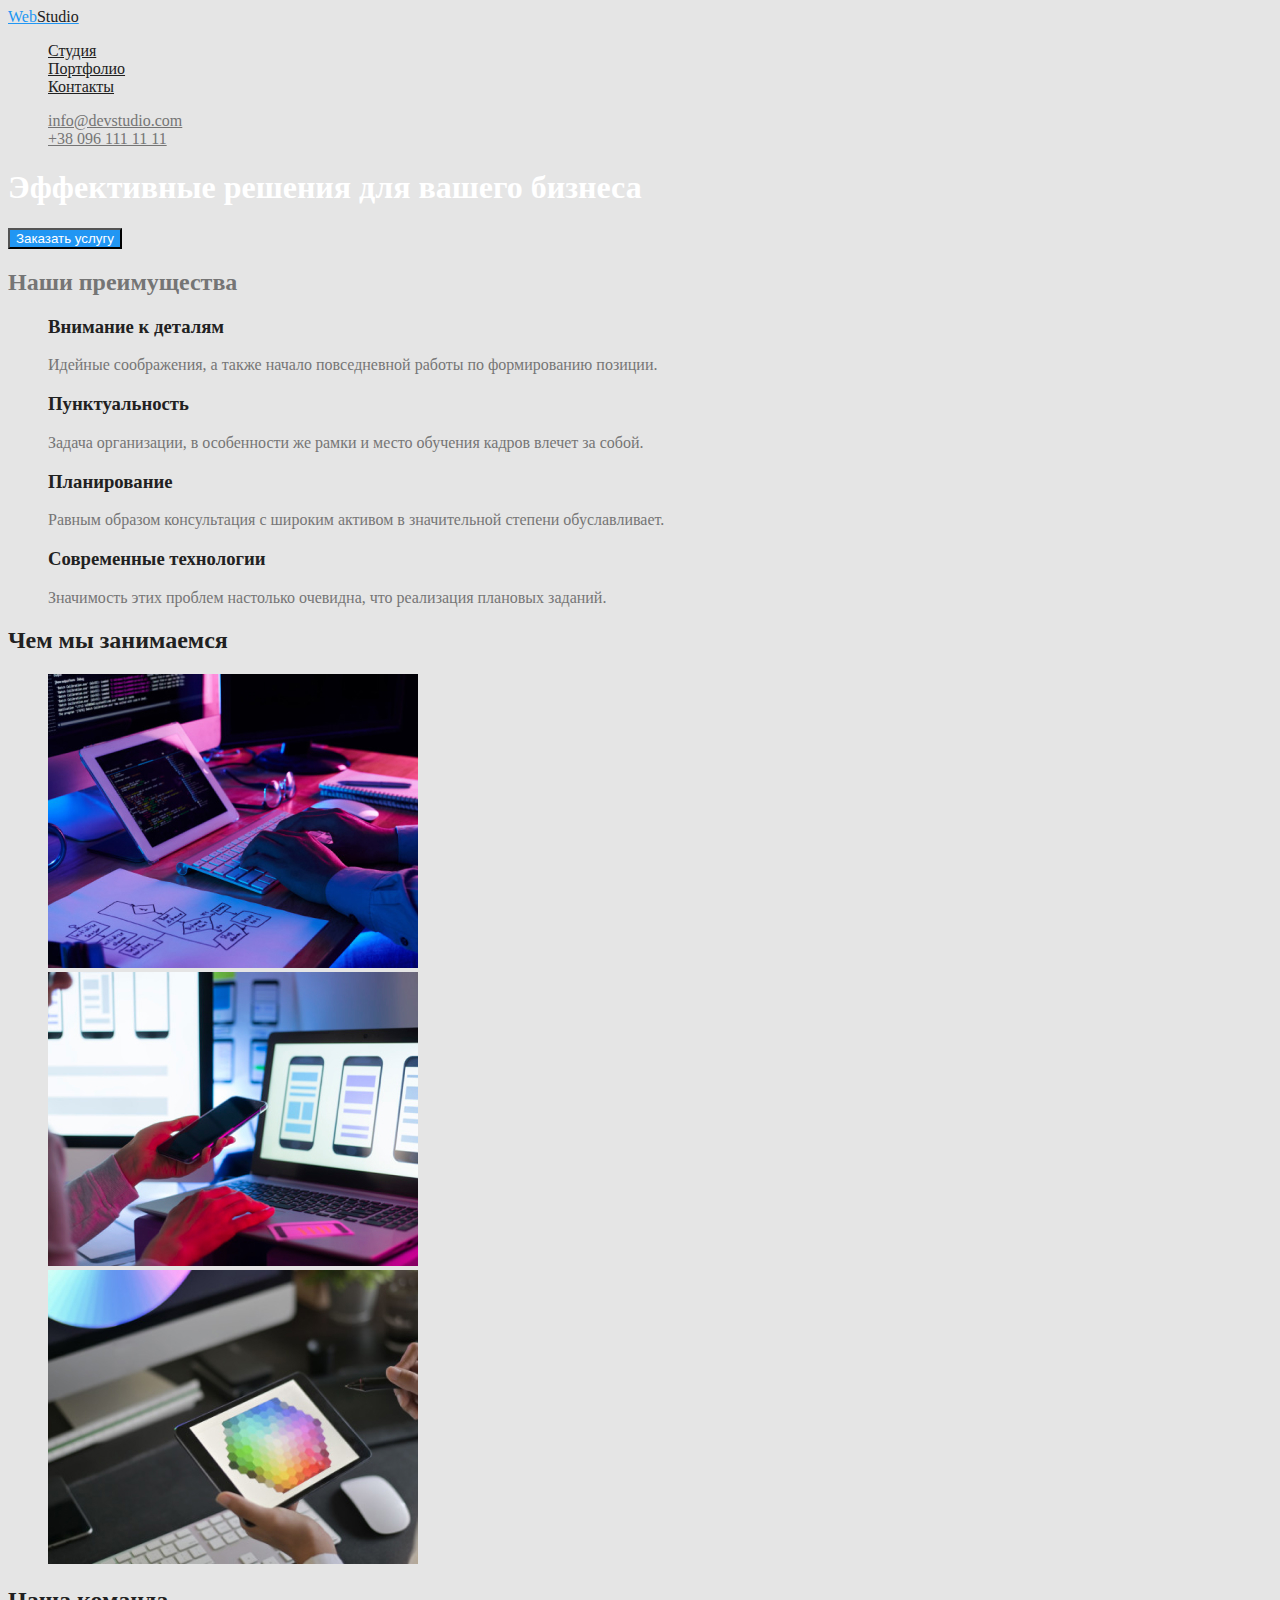
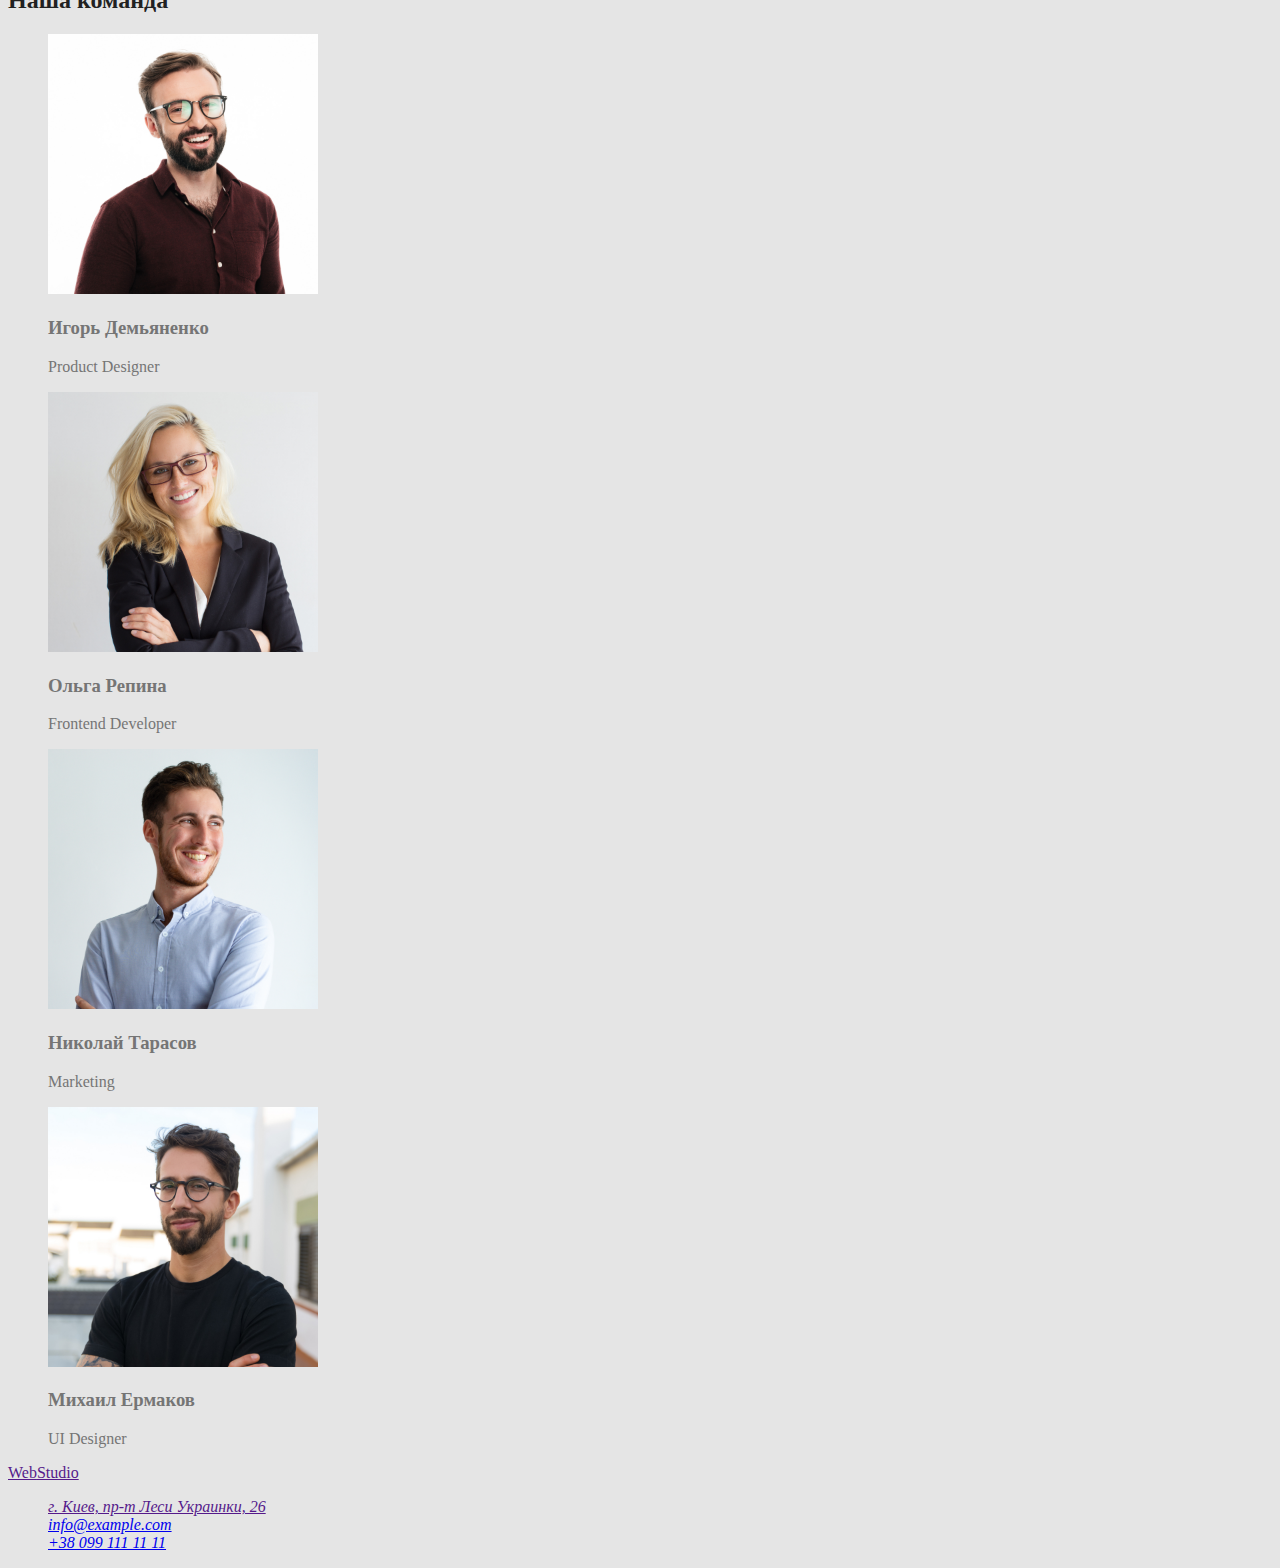
==== index.html @ 307cb0d9 "first commit for hw-2" ====
<!DOCTYPE html>
<html lang="ru">
<head>
    <meta charset="UTF-8">
    <meta http-equiv="X-UA-Compatible" content="IE=edge">
    <meta name="viewport" content="width=device-width, initial-scale=1.0">
    <title>Document</title>
    <link rel="stylesheet" href="./css/styles.css">
</head>
<body>
    <header>
        <nav>
            <a href="" class="logo">
                Web<span>Studio</span>
            </a>
            <ul class="site-nav list"> 
                <li>
                    <a href="">
                        Студия
                    </a>
                </li>
                <li>
                    <a href="./portfolio.html">
                        Портфолио
                    </a>
                </li>
                <li>
                    <a href="">
                        Контакты
                    </a>
                </li>
            </ul>
        </nav>
        <ul class="contacts list" >
            <li>
                <a href="mailto:info@devstudio.com">
                    info@devstudio.com
                </a>
            </li>
            <li>
                <a href="tel:+380961111111">
                    +38 096 111 11 11
                </a>
            </li>
        </ul>  
    </header>
    <main>
        <section class="hero">
            <h1 class="hero-title">
                Эффективные решения для вашего бизнеса
            </h1>
            <button type="button" class="button primary">
                Заказать услугу
            </button>
        </section>
        <section class="section">
            <h2>Наши преимущества</h2>
            <ul class="list">
                <li>
                    <h3 class="section-title">
                        Внимание к деталям
                    </h3>
                    <p>
                        Идейные соображения, а также начало повседневной работы по формированию позиции.
                    </p>    
                </li>
                <li>
                    <h3 class="section-title">
                        Пунктуальность
                    </h3>
                    <p>
                        Задача организации, в особенности же рамки и место обучения кадров влечет за собой.
                    </p>
                </li>
                <li>
                    <h3 class="section-title">
                        Планирование
                    </h3>
                    <p>
                        Равным образом консультация с широким активом в значительной степени обуславливает.
                    </p>
                </li>
                <li>
                    <h3 class="section-title">
                        Современные технологии
                    </h3>
                    <p>
                        Значимость этих проблем настолько очевидна, что реализация плановых заданий.
                    </p>
                </li>
            </ul>
        </section>
        <section class="section">
            <h2 class="section-title">
                Чем мы занимаемся
            </h2>
            <ul class="list">
                <li>
                    <img src="./images/img1.jpg" alt="картинка1" width="370">
                </li>
                <li>
                    <img src="./images/img2.jpg" alt="картинка2" width="370">
                </li>
                <li>
                    <img src="./images/img3.jpg" alt="картинка3" width="370">
                </li>
            </ul>
        </section>
        <section class="section">
            <h2 class="section-title">
                Наша команда
            </h2>
            <ul class="list">
                <li>
                    <img src="./images/img4.jpg" alt="картинка4" width="270">
                    <h3>
                        Игорь Демьяненко
                    </h3>
                    <p>
                        Product Designer
                    </p>
                </li>
                <li>
                    <img src="./images/img5.jpg" alt="картинка5" width="270">
                    <h3>
                        Ольга Репина
                    </h3>
                    <p>
                        Frontend Developer
                    </p>
                </li>
                <li>
                    <img src="./images/img6.jpg" alt="картинка6" width="270">
                    <h3>
                        Николай Тарасов
                    </h3>
                    <p>
                        Marketing
                    </p>
                </li>
                <li>
                    <img src="./images/img7.jpg" alt="картинка7" width="270">
                    <h3>
                        Михаил Ермаков
                    </h3>
                    <p>
                        UI Designer
                    </p>
                </li>
            </ul>
        </section>
    </main>
    <footer>
        <a href="">
            <span>Web</span>Studio
        </a>
        <address>
            <ul class="list">
                <li>
                    <a href="">
                        г. Киев, пр-т Леси Украинки, 26
                    <a>
                </li>
                <li>
                    <a href="mailto:info@example.com">
                        info@example.com
                    </a>
                </li>
                <li>
                    <a href="tel:+380991111111">
                        +38 099 111 11 11
                    </a>
                </li>
        </address>
    </footer>
</body>
</html>
---- css/styles.css ----
/* колір основного тексту #757575 */
/* кдругорядний колір тексту #212121 */
/* background #E5E5E5 */
/* білий #FFFFFF */
/* акцент #2196F3 */
/* колір туксту у футері rgba(255, 255, 255, 0.6) */
/* колір секцій #F5F4FA */
/* колір футера та hero  #2F303A */

:root {
    --primary-text-color: #757575;
    --title-text-color: #212121;
    --accent-color: #2196F3;
    --secondary-text-color: #FFFFFF; 
}

body {
    background-color: #E5E5E5;
    color: var(--primary-text-color);
}

.logo {
    color: #2196F3;
}

.logo > span {
    color: #212121;
}

.list {
    list-style: none;
}

/* site nav */

.site-nav a {
    color: #212121;
}

.site-nav a:hover,
.site-nav a:focus
 {
    color: var(--accent-color);
}

.contacts a {
    color: var(--primary-text-color);
}

.contacts a:hover,
.contacts a:focus {
    color: var(--accent-color);
}


/* hero */

.hero-title {
    color: #FFFFFF;
}

/* section */

.section-title {
    color: var(--title-text-color);
}

/* button */

.button.primary {
    color: var(--secondary-text-color);
    background-color: var(--accent-color);
}
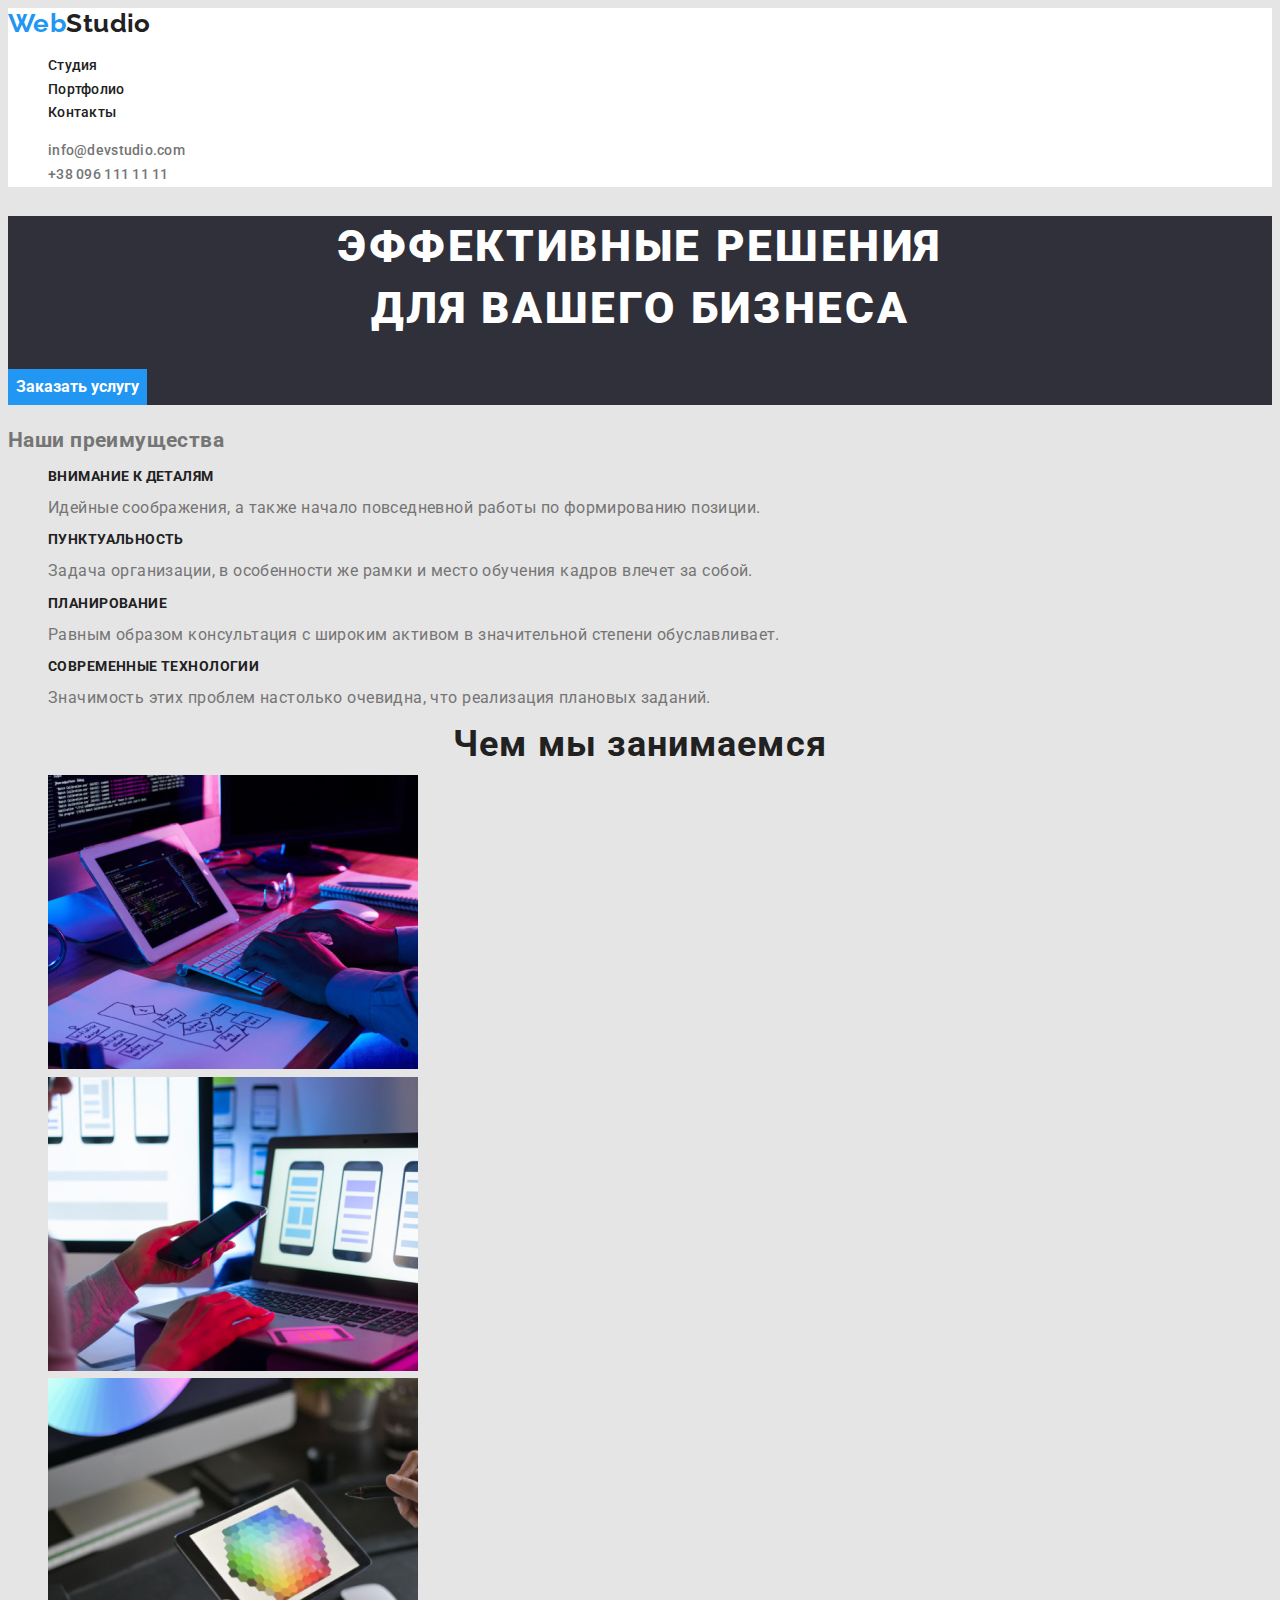
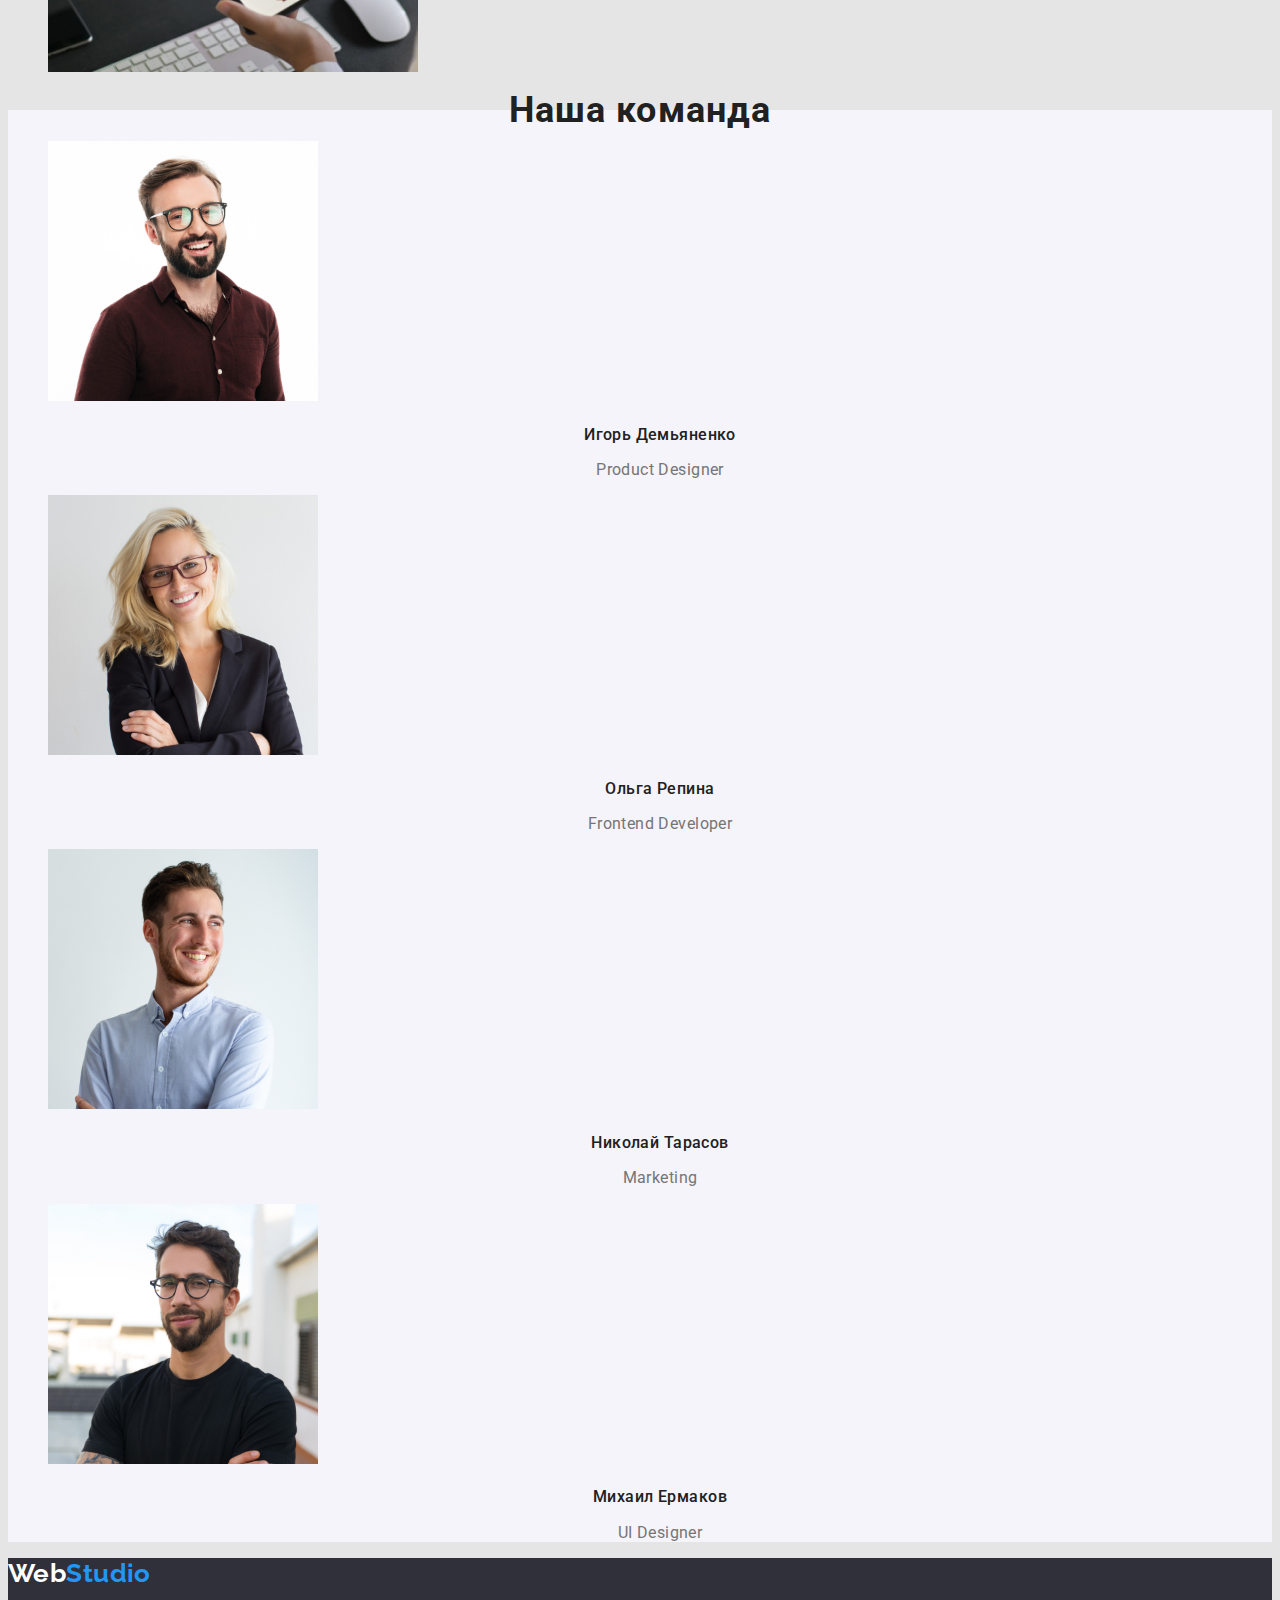
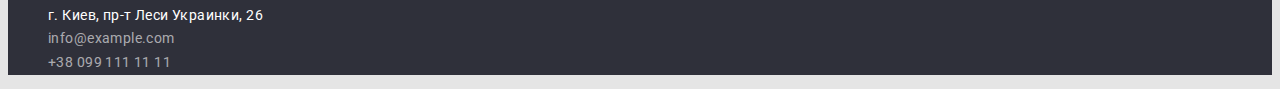
==== commit b21e9b9e: "first commit for hw-2" ====
--- a/index.html
+++ b/index.html
@@ -5,6 +5,7 @@
     <meta http-equiv="X-UA-Compatible" content="IE=edge">
     <meta name="viewport" content="width=device-width, initial-scale=1.0">
     <title>Document</title>
+    <link href="https://fonts.googleapis.com/css2?family=Raleway:wght@700&family=Roboto:wght@400;500;700;900&display=swap" rel="stylesheet">
     <link rel="stylesheet" href="./css/styles.css">
 </head>
 <body>
@@ -15,17 +16,17 @@
             </a>
             <ul class="site-nav list"> 
                 <li>
-                    <a href="">
+                    <a href="" class="link">
                         Студия
                     </a>
                 </li>
                 <li>
-                    <a href="./portfolio.html">
+                    <a href="./portfolio.html" class="link">
                         Портфолио
                     </a>
                 </li>
                 <li>
-                    <a href="">
+                    <a href="" class="link">
                         Контакты
                     </a>
                 </li>
@@ -45,11 +46,11 @@
         </ul>  
     </header>
     <main>
-        <section class="hero">
+        <section class="section hero">
             <h1 class="hero-title">
-                Эффективные решения для вашего бизнеса
+                Эффективные решения <br> для вашего бизнеса
             </h1>
-            <button type="button" class="button primary">
+            <button type="button" class="button secondary">
                 Заказать услугу
             </button>
         </section>
@@ -57,34 +58,34 @@
             <h2>Наши преимущества</h2>
             <ul class="list">
                 <li>
-                    <h3 class="section-title">
+                    <h3 class="benefits-title">
                         Внимание к деталям
                     </h3>
-                    <p>
+                    <p class="portfolio-description">
                         Идейные соображения, а также начало повседневной работы по формированию позиции.
                     </p>    
                 </li>
                 <li>
-                    <h3 class="section-title">
+                    <h3 class="benefits-title">
                         Пунктуальность
                     </h3>
-                    <p>
+                    <p class="portfolio-description">
                         Задача организации, в особенности же рамки и место обучения кадров влечет за собой.
                     </p>
                 </li>
                 <li>
-                    <h3 class="section-title">
+                    <h3 class="benefits-title">
                         Планирование
                     </h3>
-                    <p>
+                    <p class="portfolio-description">
                         Равным образом консультация с широким активом в значительной степени обуславливает.
                     </p>
                 </li>
                 <li>
-                    <h3 class="section-title">
+                    <h3 class="benefits-title">
                         Современные технологии
                     </h3>
-                    <p>
+                    <p class="portfolio-description">
                         Значимость этих проблем настолько очевидна, что реализация плановых заданий.
                     </p>
                 </li>
@@ -106,44 +107,44 @@
                 </li>
             </ul>
         </section>
-        <section class="section">
+        <section class="section team">
             <h2 class="section-title">
                 Наша команда
             </h2>
             <ul class="list">
                 <li>
                     <img src="./images/img4.jpg" alt="картинка4" width="270">
-                    <h3>
+                    <h3 class="team-title">
                         Игорь Демьяненко
                     </h3>
-                    <p>
+                    <p class="team-description">
                         Product Designer
                     </p>
                 </li>
                 <li>
                     <img src="./images/img5.jpg" alt="картинка5" width="270">
-                    <h3>
+                    <h3 class="team-title">
                         Ольга Репина
                     </h3>
-                    <p>
+                    <p class="team-description">
                         Frontend Developer
                     </p>
                 </li>
                 <li>
                     <img src="./images/img6.jpg" alt="картинка6" width="270">
-                    <h3>
+                    <h3 class="team-title">
                         Николай Тарасов
                     </h3>
-                    <p>
+                    <p class="team-description">
                         Marketing
                     </p>
                 </li>
                 <li>
                     <img src="./images/img7.jpg" alt="картинка7" width="270">
-                    <h3>
+                    <h3 class="team-title">
                         Михаил Ермаков
                     </h3>
-                    <p>
+                    <p class="team-description">
                         UI Designer
                     </p>
                 </li>
@@ -151,15 +152,15 @@
         </section>
     </main>
     <footer>
-        <a href="">
+        <a href="" class="logo inverse">
             <span>Web</span>Studio
         </a>
         <address>
-            <ul class="list">
+            <ul class="contacts-footer list">
                 <li>
-                    <a href="">
+                    <a href="" class="address">
                         г. Киев, пр-т Леси Украинки, 26
-                    <a>
+                    </a>
                 </li>
                 <li>
                     <a href="mailto:info@example.com">
--- a/css/styles.css
+++ b/css/styles.css
@@ -1,9 +1,9 @@
 /* колір основного тексту #757575 */
-/* кдругорядний колір тексту #212121 */
+/* колір тексту заголовків #212121 */
 /* background #E5E5E5 */
 /* білий #FFFFFF */
 /* акцент #2196F3 */
-/* колір туксту у футері rgba(255, 255, 255, 0.6) */
+/* колір тексту у футері rgba(255, 255, 255, 0.6) */
 /* колір секцій #F5F4FA */
 /* колір футера та hero  #2F303A */
 
@@ -11,63 +11,236 @@
     --primary-text-color: #757575;
     --title-text-color: #212121;
     --accent-color: #2196F3;
-    --secondary-text-color: #FFFFFF; 
+    --secondary-text-color: #FFFFFF;
+    --hero-bg-color: #2F303A;
+    --primary-bg-color: #E5E5E5;
+    --secondary-bg-color: #F5F4FA;
+    --footer-color: rgba(255, 255, 255, 0.6);
+    --header-color: #FFFFFF;
 }
 
 body {
-    background-color: #E5E5E5;
+    background-color: var(--primary-bg-color);
     color: var(--primary-text-color);
+    font-family: 'Roboto', sans-serif;
+    letter-spacing: 0.03em;
+    font-weight: 400;
+    font-size: 14px;
+    line-height: 1.7;
+}
+
+header {
+    background-color: var(--header-color);
 }
 
 .logo {
-    color: #2196F3;
+    font-family: 'Raleway';
+    font-weight: 700;
+    font-size: 26px;
+    line-height: 1.2;
+    /* identical to box height */
+    color: var(--accent-color);
+    text-decoration: none;
 }
 
 .logo > span {
     color: #212121;
 }
 
+.logo.inverse span{
+    color: #FFFFFF;
+}
+
 .list {
     list-style: none;
 }
 
 /* site nav */
 
+.site-nav .link {
+    font-weight: 500;
+    font-size: 14px;
+    line-height: 1.1;
+    letter-spacing: 0.02em;
+    color: #212121;
+}
+
 .site-nav a {
-    color: #212121;
-}
-
-.site-nav a:hover,
-.site-nav a:focus
+    text-decoration: none;
+}
+
+.site-nav .link:hover,
+.site-nav .link:focus
  {
+    color: var(--accent-color);
+}
+
+.site-nav .link.current {
     color: var(--accent-color);
 }
 
 .contacts a {
     color: var(--primary-text-color);
+    font-weight: 500;
+    font-size: 14px;
+    line-height: 1.1px;
+    letter-spacing: 0.02em;
+    text-decoration: none;
+}
+
+.contacts-footer a {
+    color: var(--footer-color);
+    font-style: normal;
+    text-decoration: none;
 }
 
 .contacts a:hover,
-.contacts a:focus {
-    color: var(--accent-color);
-}
-
+.contacts a:focus,
+.contacts-footer a:hover,
+.contacts-footer a:focus
+{
+    color: var(--accent-color);
+    text-decoration: none;
+}
+
+/* button */
+
+.button {
+    font-family: inherit;
+}
+
+.button.primary {
+    color: var(--title-text-color);
+    background-color: var(--secondary-bg-color);
+    width: 128px;
+    height: 38px;
+    text-align: center;
+    font-weight: 500;
+    font-size: 16px;
+    line-height: 1.6;
+    cursor: pointer;
+}
+
+.button.secondary {
+    color: var(--secondary-text-color);
+    background-color: var(--accent-color);
+    border-color: transparent;
+    font-weight: 700;
+    font-size: 16px;
+    line-height: 1.9;
+    letter-spacing: 6%;
+    text-align: center;
+    cursor: pointer;
+}
+
+.button.primary:hover,
+.button.primary:focus {
+    color: var(--secondary-text-color);
+    background: var(--accent-color);
+    box-shadow: 0px 3px 1px rgba(0, 0, 0, 0.1), 0px 1px 2px rgba(0, 0, 0, 0.08), 0px 2px 2px rgba(0, 0, 0, 0.12);
+    border-radius: 4px;
+}
 
 /* hero */
 
+.section.hero,
+footer {
+    background-color: var(--hero-bg-color);
+}
+
 .hero-title {
+    font-weight: 900;
+    font-size: 44px;
+    line-height: 1.4;
+    /* or 136% */
+    text-align: center;
+    letter-spacing: 0.06em;
+    text-transform: uppercase;
     color: #FFFFFF;
 }
 
 /* section */
 
+.section {
+    background-color: var(--primary-bg-color);
+}
+
 .section-title {
     color: var(--title-text-color);
-}
-
-/* button */
-
-.button.primary {
-    color: var(--secondary-text-color);
+    font-weight: 700;
+    font-size: 36px;
+    line-height: 1.2px;
+    letter-spacing: 0.03em;
+    text-align: center;
+}
+
+/* benefits */
+
+.benefits-title {
+    font-weight: 700;
+    font-size: 14px;
+    line-height: 1.1px;
+    text-transform: uppercase;
+    color: var(--title-text-color);
+}
+
+.benefits-description {
+    font-size: 14px;
+    line-height: 24px;
+}
+
+/* team */
+
+.section.team {
+    background-color: var(--secondary-bg-color);
+}
+
+.team-title {
+    font-weight: 500;
+    font-size: 16px;
+    line-height: 1.2;
+    text-align: center;
+    color: var(--title-text-color);
+}
+
+.team-description {
+    font-size: 16px;
+    line-height: 1.2;
+    text-align: center;
+}
+
+/* portfolio */
+
+.portfolio-title {
+    font-weight: 700;
+    font-size: 18px;
+    line-height: 2;
+    letter-spacing: 0.06em;
+    color: var(--title-text-color);
+}
+
+.portfolio-description {
+    font-size: 16px;
+    line-height: 1.9;
+}
+
+/* filter */
+
+.filter-element {
+    background-color: var(--secondary-text-color);
+    color: var(--title-text-color);
+}
+
+.filter-element:hover,
+.filter-element:focus {
     background-color: var(--accent-color);
-}
+    color: var(--secondary-text-color);
+}
+
+/* footer */
+
+.contacts-footer .address {
+    color: var(--secondary-text-color);
+}
+
+
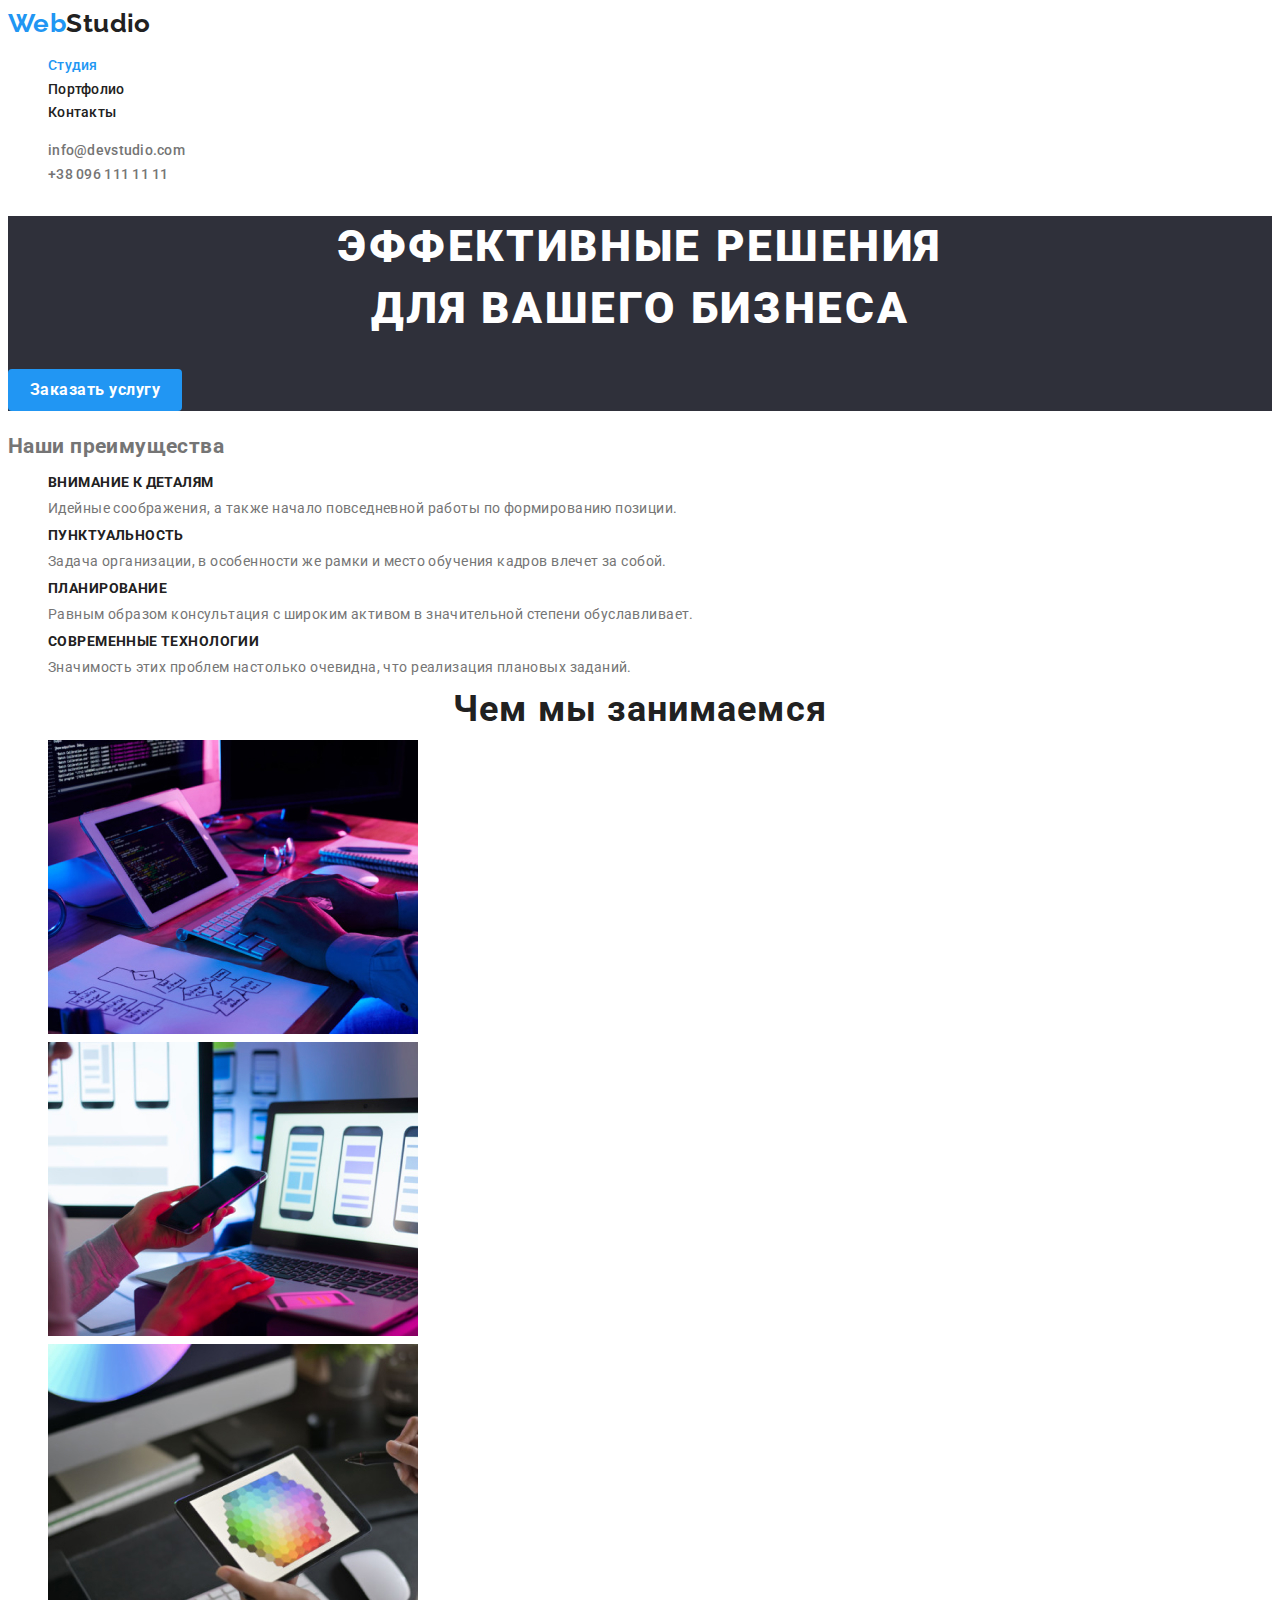
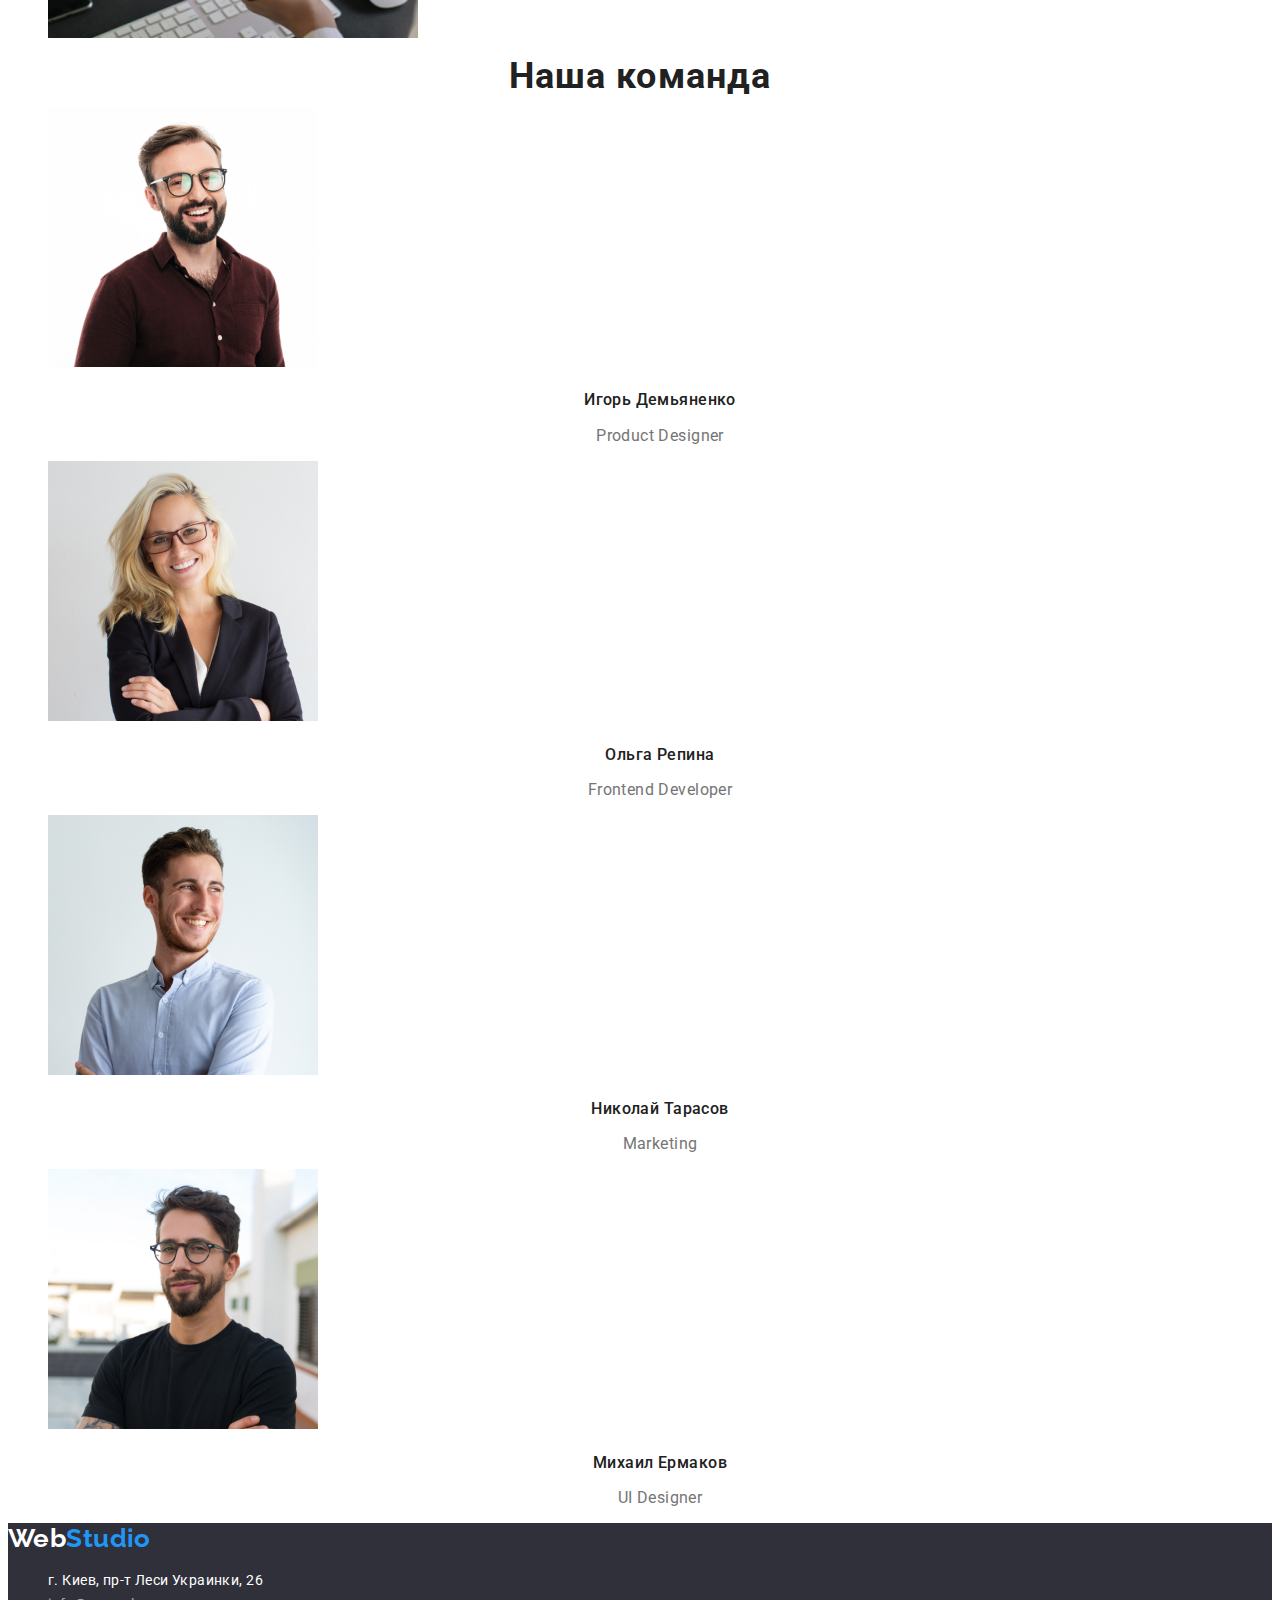
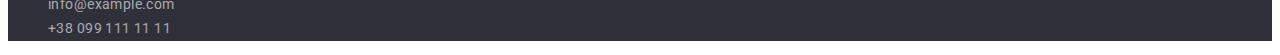
==== commit 85d4dbcf: "bg-color white, current page, p font-size 14, correct footer, correct porfolio buttons," ====
--- a/index.html
+++ b/index.html
@@ -16,7 +16,7 @@
             </a>
             <ul class="site-nav list"> 
                 <li>
-                    <a href="" class="link">
+                    <a href="" class="link current">
                         Студия
                     </a>
                 </li>
@@ -61,7 +61,7 @@
                     <h3 class="benefits-title">
                         Внимание к деталям
                     </h3>
-                    <p class="portfolio-description">
+                    <p>
                         Идейные соображения, а также начало повседневной работы по формированию позиции.
                     </p>    
                 </li>
@@ -69,7 +69,7 @@
                     <h3 class="benefits-title">
                         Пунктуальность
                     </h3>
-                    <p class="portfolio-description">
+                    <p class="benefits-description">
                         Задача организации, в особенности же рамки и место обучения кадров влечет за собой.
                     </p>
                 </li>
@@ -77,7 +77,7 @@
                     <h3 class="benefits-title">
                         Планирование
                     </h3>
-                    <p class="portfolio-description">
+                    <p class="benefits-description">
                         Равным образом консультация с широким активом в значительной степени обуславливает.
                     </p>
                 </li>
@@ -85,7 +85,7 @@
                     <h3 class="benefits-title">
                         Современные технологии
                     </h3>
-                    <p class="portfolio-description">
+                    <p class="benefits-description">
                         Значимость этих проблем настолько очевидна, что реализация плановых заданий.
                     </p>
                 </li>
@@ -107,7 +107,7 @@
                 </li>
             </ul>
         </section>
-        <section class="section team">
+        <section class="section">
             <h2 class="section-title">
                 Наша команда
             </h2>
@@ -163,12 +163,12 @@
                     </a>
                 </li>
                 <li>
-                    <a href="mailto:info@example.com">
+                    <a href="mailto:info@example.com" class="mail">
                         info@example.com
                     </a>
                 </li>
                 <li>
-                    <a href="tel:+380991111111">
+                    <a href="tel:+380991111111" class="phone">
                         +38 099 111 11 11
                     </a>
                 </li>
--- a/css/styles.css
+++ b/css/styles.css
@@ -13,6 +13,7 @@
     --accent-color: #2196F3;
     --secondary-text-color: #FFFFFF;
     --hero-bg-color: #2F303A;
+    --bg-color: #FFFFFF;
     --primary-bg-color: #E5E5E5;
     --secondary-bg-color: #F5F4FA;
     --footer-color: rgba(255, 255, 255, 0.6);
@@ -20,7 +21,7 @@
 }
 
 body {
-    background-color: var(--primary-bg-color);
+    background-color: var(--bg-color);
     color: var(--primary-text-color);
     font-family: 'Roboto', sans-serif;
     letter-spacing: 0.03em;
@@ -29,10 +30,6 @@
     line-height: 1.7;
 }
 
-header {
-    background-color: var(--header-color);
-}
-
 .logo {
     font-family: 'Raleway';
     font-weight: 700;
@@ -82,7 +79,6 @@
 .contacts a {
     color: var(--primary-text-color);
     font-weight: 500;
-    font-size: 14px;
     line-height: 1.1px;
     letter-spacing: 0.02em;
     text-decoration: none;
@@ -96,8 +92,10 @@
 
 .contacts a:hover,
 .contacts a:focus,
-.contacts-footer a:hover,
-.contacts-footer a:focus
+.contacts-footer .mail:hover,
+.contacts-footer .phone:hover,
+.contacts-footer .mail:focus,
+.contacts-footer .phone:focus
 {
     color: var(--accent-color);
     text-decoration: none;
@@ -107,13 +105,15 @@
 
 .button {
     font-family: inherit;
+    border: none;
+    border-radius: 4px;
+    padding: 6px 22px;
+    letter-spacing: 0.03em;
 }
 
 .button.primary {
     color: var(--title-text-color);
     background-color: var(--secondary-bg-color);
-    width: 128px;
-    height: 38px;
     text-align: center;
     font-weight: 500;
     font-size: 16px;
@@ -161,10 +161,6 @@
 
 /* section */
 
-.section {
-    background-color: var(--primary-bg-color);
-}
-
 .section-title {
     color: var(--title-text-color);
     font-weight: 700;
@@ -184,16 +180,8 @@
     color: var(--title-text-color);
 }
 
-.benefits-description {
-    font-size: 14px;
-    line-height: 24px;
-}
-
 /* team */
 
-.section.team {
-    background-color: var(--secondary-bg-color);
-}
 
 .team-title {
     font-weight: 500;
@@ -224,6 +212,10 @@
     line-height: 1.9;
 }
 
+.portfolio-info {
+    display: none;
+}
+
 /* filter */
 
 .filter-element {
